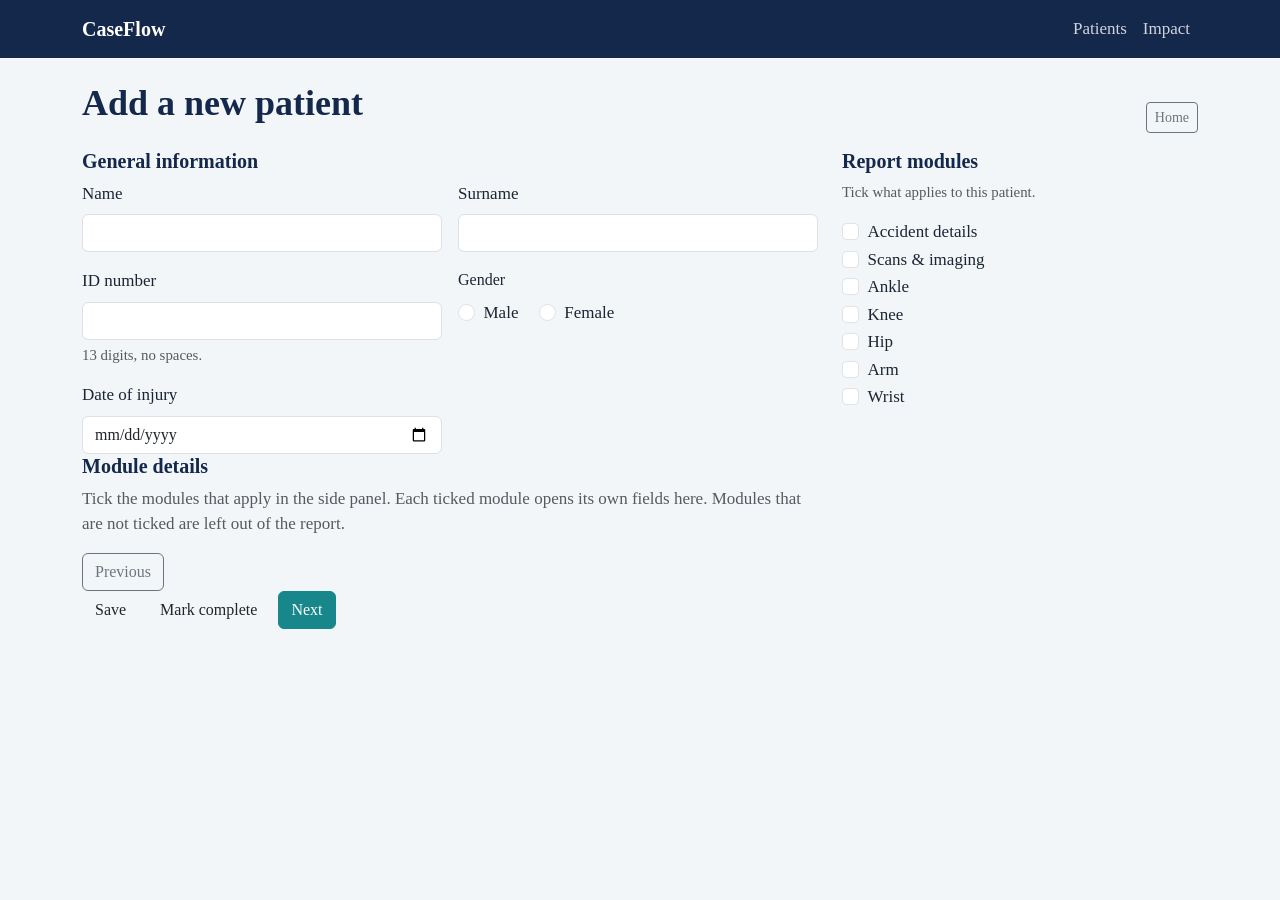
==== patient.html @ 6f00ab89 "I, Beaulah, completed the section for patient uploads." ====
<!doctype html>
<!--
  File:    patient.html
  Section: 2 (patient and upload forms)
  Owner:   Beaulah Shaw
  Drafted: with AI assistance (Claude). See README, AI assistance.
  Purpose: Add a new patient or edit an existing one. The therapist fills in
           general information and ticks only the report modules that apply.
-->
<html lang="en">
<head>
  <meta charset="utf-8">
  <meta name="viewport" content="width=device-width, initial-scale=1">
  <title>Patient | CaseFlow</title>
  <link rel="stylesheet" href="https://cdn.jsdelivr.net/npm/bootstrap@5.3.3/dist/css/bootstrap.min.css">
  <link rel="stylesheet" href="static/css/style.css">
  <link rel="stylesheet" href="static/css/forms.css">
</head>
<body>

  <!-- Same navbar as index.html (section 1). -->
  <nav class="navbar navbar-expand cf-navbar">
    <div class="container">
      <a class="navbar-brand" href="index.html">CaseFlow</a>
      <div class="navbar-nav">
        <a class="nav-link" href="index.html">Patients</a>
        <a class="nav-link" href="impact.html">Impact</a>
      </div>
    </div>
  </nav>

  <main class="container py-4">
    <div class="d-flex flex-wrap justify-content-between align-items-end gap-2 mb-3">
      <h1 id="page-title">Add a new patient</h1>
      <a class="btn btn-outline-secondary btn-sm" href="index.html">Home</a>
    </div>

    <!-- Messages for the whole form appear here. aria-live makes screen readers read them out. -->
    <div id="form-message" role="status" aria-live="polite"></div>

    <form id="patient-form" novalidate>
      <div class="row g-4">

        <div class="col-lg-8 order-2 order-lg-1">
          <section class="form-card">
            <h2>General information</h2>
            <div class="row g-3">
              <div class="col-sm-6">
                <label class="form-label" for="name">Name</label>
                <input class="form-control" id="name" aria-describedby="name-error">
                <div class="invalid-feedback" id="name-error"></div>
              </div>
              <div class="col-sm-6">
                <label class="form-label" for="surname">Surname</label>
                <input class="form-control" id="surname" aria-describedby="surname-error">
                <div class="invalid-feedback" id="surname-error"></div>
              </div>
              <div class="col-sm-6">
                <label class="form-label" for="id-number">ID number</label>
                <input class="form-control" id="id-number" inputmode="numeric" maxlength="13"
                       aria-describedby="id-number-hint id-number-error">
                <div class="form-text" id="id-number-hint">13 digits, no spaces.</div>
                <div class="invalid-feedback" id="id-number-error"></div>
              </div>
              <div class="col-sm-6">
                <fieldset aria-describedby="gender-error">
                  <legend class="form-label fs-6 mb-2">Gender</legend>
                  <div class="form-check form-check-inline">
                    <input class="form-check-input" type="radio" name="gender" id="gender-male" value="Male">
                    <label class="form-check-label" for="gender-male">Male</label>
                  </div>
                  <div class="form-check form-check-inline">
                    <input class="form-check-input" type="radio" name="gender" id="gender-female" value="Female">
                    <label class="form-check-label" for="gender-female">Female</label>
                  </div>
                  <div class="invalid-feedback" id="gender-error"></div>
                </fieldset>
              </div>
              <div class="col-sm-6">
                <label class="form-label" for="injury-date">Date of injury</label>
                <input class="form-control" type="date" id="injury-date" aria-describedby="injury-date-error">
                <div class="invalid-feedback" id="injury-date-error"></div>
              </div>
            </div>
          </section>

          <section>
            <h2>Module details</h2>
            <p class="text-muted" id="no-modules-hint">
              Tick the modules that apply in the side panel. Each ticked module opens its own fields here.
              Modules that are not ticked are left out of the report.
            </p>
            <!-- patient.js adds one card per module here. Cards stay hidden until the module is ticked. -->
            <div id="module-cards"></div>
          </section>
        </div>

        <aside class="col-lg-4 order-1 order-lg-2">
          <section class="form-card module-panel">
            <h2>Report modules</h2>
            <p class="small text-muted">Tick what applies to this patient.</p>
            <!-- patient.js adds one checkbox per module here. -->
            <div id="module-list"></div>
          </section>
        </aside>
      </div>

      <div class="form-actions">
        <a class="btn btn-outline-secondary" href="index.html">Previous</a>
        <div class="d-flex flex-wrap gap-2">
          <button class="btn btn-outline-navy" type="button" id="save-btn">Save</button>
          <button class="btn btn-outline-navy" type="button" id="complete-btn">Mark complete</button>
          <button class="btn btn-teal" type="button" id="next-btn">Next</button>
        </div>
      </div>
    </form>
  </main>

  <!-- sample-data.js (section 1) lets the page fill in an existing patient's name. -->
  <script src="static/js/sample-data.js"></script>
  <script src="static/js/patient.js"></script>
</body>
</html>
---- static/css/style.css ----
/*
  File: static/css/style.css
  Layout and dashboard
  Purpose: The visual style for all the caseflow pages.
*/

:root {
  --navy: #14284b;
  --teal: #17878c;
  --teal-dark: #106a6e;
  --teal-light: #e4f3f3;
  --white: #ffffff;
  --page: #f3f6f9;
  --text: #1b2533;
  --muted: #5d6b7c;
  --line: #d8e0e8;
  --done: #2f8f5b;
  --not-done: #d0453f;

  /* All the font sizes. */
  --text-sm: 0.875rem;
  --text-base: 1.0625rem;
  --text-lg: 1.25rem;
  --text-xl: 1.75rem;
  --text-xxl: 2.25rem;

  /* Spacing scale: margins and padding use these steps only. */
  --space-1: 0.25rem;
  --space-2: 0.5rem;
  --space-3: 1rem;
  --space-4: 1.5rem;
  --space-5: 2.5rem;
}

body {
  font-family: "Times New Roman", Times, serif;
  font-size: var(--text-base);
  color: var(--text);
  background: var(--page);
}

h1 { font-size: var(--text-xxl); color: var(--navy); font-weight: bold; }
h2 { font-size: var(--text-lg); color: var(--navy); font-weight: bold; }

/* Keyboard users must always see where they are on the page. */
a:focus-visible,
button:focus-visible,
input:focus-visible,
select:focus-visible,
tr:focus-visible {
  outline: 3px solid var(--teal);
  outline-offset: 2px;
}

/* ---------- Navbar (same on every page) ---------- */
.cf-navbar { background: var(--navy); }
.cf-navbar .navbar-brand { color: var(--white); font-weight: bold; }
.cf-navbar .nav-link { color: rgba(255, 255, 255, 0.8); }
.cf-navbar .nav-link:hover,
.cf-navbar .nav-link.active { color: var(--white); text-decoration: underline; }

/* ---------- Buttons ---------- */
.btn-teal { background: var(--teal); border-color: var(--teal); color: var(--white); }
.btn-teal:hover { background: var(--teal-dark); border-color: var(--teal-dark); color: var(--white); }

/* ---------- Summary bar ---------- */
/* Three cards side by side on a laptop, stacked on a phone. */
.summary {
  display: grid;
  grid-template-columns: repeat(3, 1fr);
  gap: var(--space-3);
  margin-bottom: var(--space-4);
}
@media (max-width: 576px) {
  .summary { grid-template-columns: 1fr; }
}
.summary-card {
  background: var(--white);
  border: 1px solid var(--line);
  border-top: 4px solid var(--navy);
  border-radius: 6px;
  padding: var(--space-3);
}
.summary-card .label { font-size: var(--text-sm); color: var(--muted); }
.summary-card .value { font-size: var(--text-xl); font-weight: bold; color: var(--navy); }

/* ---------- Patient table ---------- */
/* The wrapper scrolls sideways on small screens so the page itself never does. */
.table-box {
  background: var(--white);
  border: 1px solid var(--line);
  border-radius: 6px;
  overflow-x: auto;
}
.patient-table { margin-bottom: 0; min-width: 640px; }
.patient-table thead th { background: var(--navy); color: var(--white); font-weight: normal; }
.patient-table tbody tr { cursor: pointer; }
.patient-table tbody tr:hover td { background: var(--teal-light); }

/* ---------- Progress blocks ---------- */
/* One block per pipeline stage: green when done, red when not done. */
.progress-blocks { display: inline-flex; gap: 3px; }
.block { display: inline-block; width: 20px; height: 12px; border-radius: 2px; }
.block.done { background: var(--done); }
.block.not-done { background: var(--not-done); }

/* ---------- Status badges ---------- */
.badge-completed { background: var(--done); }
.badge-progress { background: var(--navy); }

/* ---------- Empty state ---------- */
.empty-state {
  background: var(--white);
  border: 1px dashed var(--line);
  border-radius: 6px;
  padding: var(--space-5) var(--space-3);
  text-align: center;
  color: var(--muted);
}
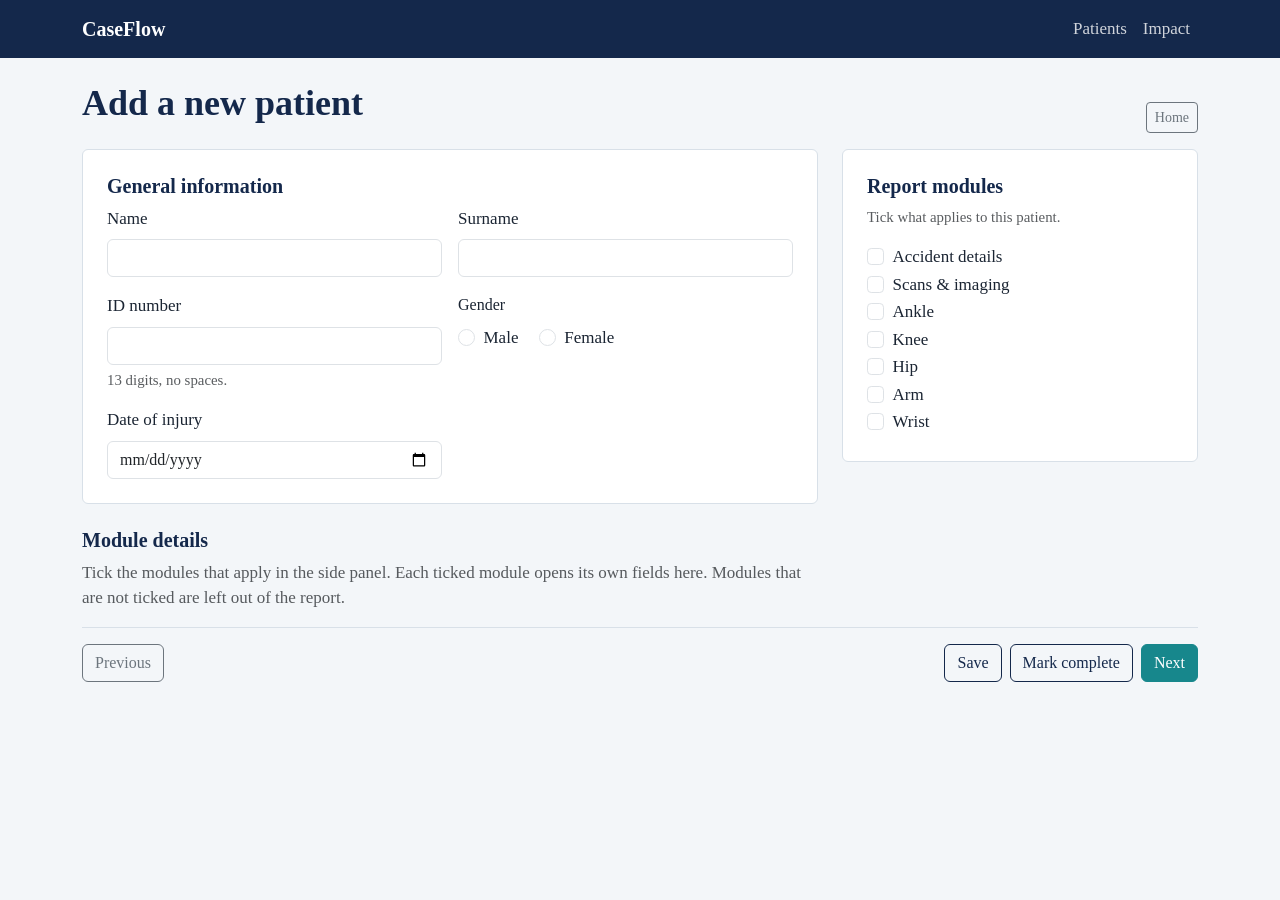
==== commit b279338a: "Added a few comments" ====
--- a/patient.html
+++ b/patient.html
@@ -1,11 +1,9 @@
 <!doctype html>
 <!--
   File:    patient.html
-  Section: 2 (patient and upload forms)
-  Owner:   Beaulah Shaw
-  Drafted: with AI assistance (Claude). See README, AI assistance.
-  Purpose: Add a new patient or edit an existing one. The therapist fills in
-           general information and ticks only the report modules that apply.
+  Section: 2 
+  Patient and upload forms: Add a new patient or edit an existing one. The therapist fills in
+           general information and ticks only the report modules that apply to generate those templates in the report.
 -->
 <html lang="en">
 <head>
@@ -18,7 +16,6 @@
 </head>
 <body>
 
-  <!-- Same navbar as index.html (section 1). -->
   <nav class="navbar navbar-expand cf-navbar">
     <div class="container">
       <a class="navbar-brand" href="index.html">CaseFlow</a>
@@ -35,7 +32,6 @@
       <a class="btn btn-outline-secondary btn-sm" href="index.html">Home</a>
     </div>
 
-    <!-- Messages for the whole form appear here. aria-live makes screen readers read them out. -->
     <div id="form-message" role="status" aria-live="polite"></div>
 
     <form id="patient-form" novalidate>
--- a/static/css/forms.css
+++ b/static/css/forms.css
@@ -0,0 +1,71 @@
+/*
+  File:    static/css/forms.css
+  Section: 2 
+  Purpose: Extra styles for the two form pages. Colours and spacing come
+           from the variables in style.css (section 1), so the look matches.
+*/
+
+/* White card that holds a group of form fields. */
+.form-card {
+  background: var(--white);
+  border: 1px solid var(--line);
+  border-radius: 6px;
+  padding: var(--space-4);
+  margin-bottom: var(--space-4);
+}
+
+/* The module side panel stays in view while the user scrolls on a laptop. */
+.module-panel {
+  position: sticky;
+  top: var(--space-3);
+}
+
+/* Each ticked module gets its own card with a teal edge. */
+.module-card {
+  border-left: 4px solid var(--teal);
+}
+
+/* Buttons at the bottom of a form: Previous on the left, the rest on the right. */
+.form-actions {
+  display: flex;
+  flex-wrap: wrap;
+  justify-content: space-between;
+  gap: var(--space-2);
+  border-top: 1px solid var(--line);
+  padding-top: var(--space-3);
+}
+
+/* ---------- Upload rows ---------- */
+/* Red edge while the file is missing, green once a file is chosen. */
+.upload-row {
+  display: grid;
+  grid-template-columns: minmax(0, 220px) minmax(0, 1fr) auto;
+  gap: var(--space-3);
+  align-items: end;
+  padding: var(--space-3);
+  margin-bottom: var(--space-2);
+  border: 1px solid var(--line);
+  border-left: 6px solid var(--not-done);
+  border-radius: 6px;
+  background: var(--white);
+}
+.upload-row.has-file {
+  border-left-color: var(--done);
+}
+.upload-status {
+  font-size: var(--text-sm);
+  font-weight: bold;
+  color: var(--not-done);
+}
+.upload-row.has-file .upload-status {
+  color: var(--done);
+}
+
+/* On a phone the three parts of a row stack on top of each other. */
+@media (max-width: 640px) {
+  .upload-row { grid-template-columns: 1fr; }
+}
+
+/* Outline buttons in navy so they match the site instead of Bootstrap blue. */
+.btn-outline-navy { border-color: var(--navy); color: var(--navy); }
+.btn-outline-navy:hover { background: var(--navy); color: var(--white); }
